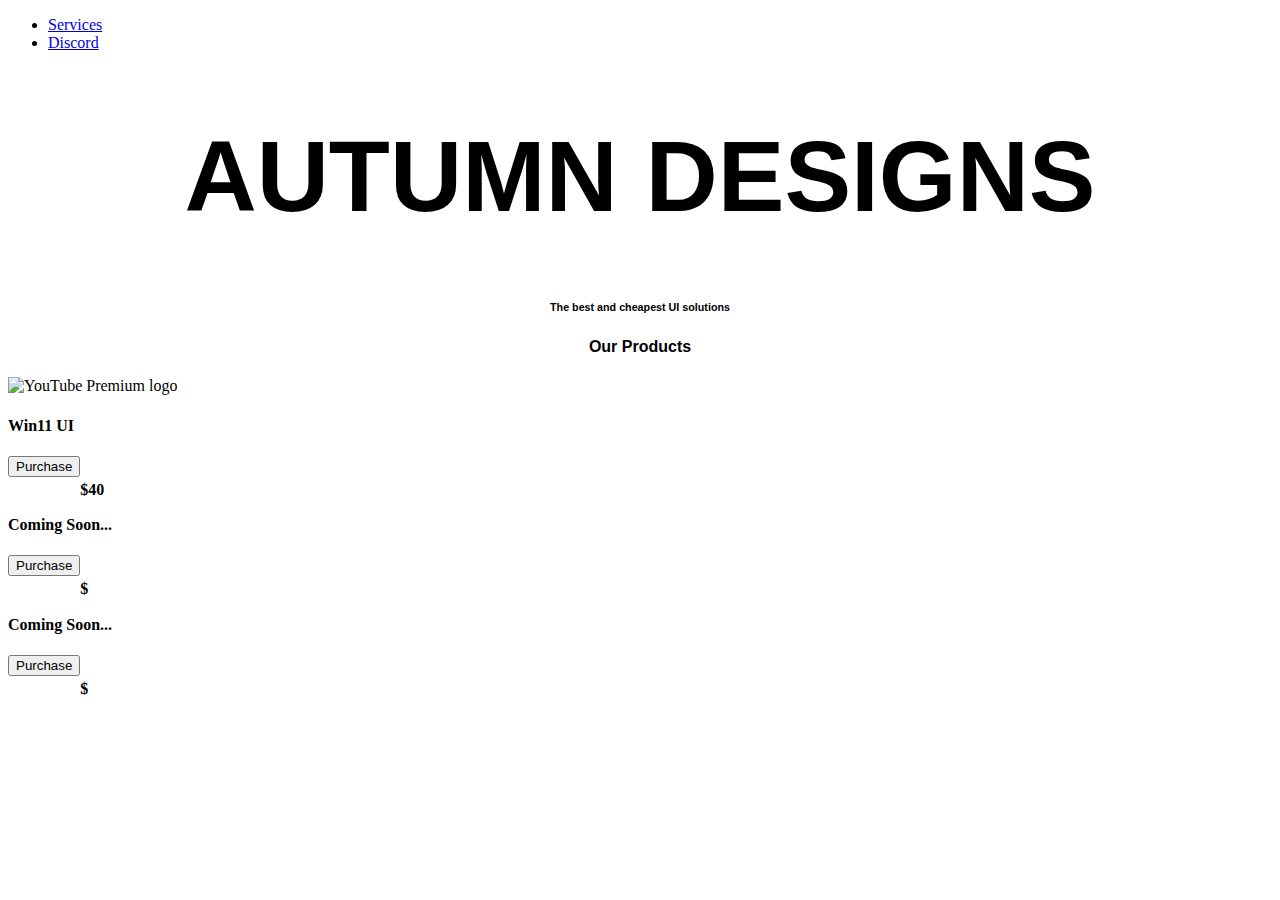
==== index.html @ ad72f868 "Add files via upload" ====
<!--
=========================================================
* * Black Dashboard - v1.0.1
=========================================================

* Product Page: https://www.creative-tim.com/product/black-dashboard
* Copyright 2019 Creative Tim (https://www.creative-tim.com)


* Coded by Creative Tim

=========================================================

* The above copyright notice and this permission notice shall be included in all copies or substantial portions of the Software.
-->
<!DOCTYPE html>
<html lang="en">

<head>
  <meta charset="utf-8" />
  <meta name="viewport" content="width=device-width, initial-scale=1, shrink-to-fit=no">
  <link rel="apple-touch-icon" sizes="76x76" href="./assets/img/apple-icon.png">
  <link rel="icon" type="image/png" href="./assets/img/favicon.png">
  <title>
    My Shop
  </title>
  <script src="https://cdn.sellix.io/static/js/embed.js"></script>
  <link href="https://cdn.sellix.io/static/css/embed.css" rel="stylesheet" />
  <script src="https://js.stripe.com/v3/"></script>
  <!--     Fonts and icons     -->
  <link href="https://fonts.googleapis.com/css?family=Poppins:200,300,400,600,700,800" rel="stylesheet" />
  <link href="https://use.fontawesome.com/releases/v5.0.6/css/all.css" rel="stylesheet">
  <!-- CSS Files -->
  <link href="./assets/css/black-dashboard.css?v=1.0.0" rel="stylesheet" />
  <style type="text/css">
    html::-webkit-scrollbar {
      width: 0 !important;
    }

    @-moz-document url-prefix() {
      html {
        scrollbar-width: none !important;
      }
    }
  </style>
</head>

<body class="">
  <div class="main-panel">
    <div class="container mt-5">
      <ul class="nav justify-content-end">
        <li class="nav-item">
          <a class="nav-link" href="./services.html">Services</a>
        </li>
        <li class="nav-item">
          <a class="nav-link" href="https://discord.gg/feCmjsmw6q">Discord</a>
        </li>
      </ul>

      <div class="content mt-5">
        <h1
          style="text-align:center; font-family: 'Gill Sans', 'Gill Sans MT', Calibri, 'Trebuchet MS', sans-serif; font-weight: bolder; font-size: 100px;">
          AUTUMN <span class="text-info">DESIGNS</span></h1>
        <h6
          style="text-align:center; font-family: 'Franklin Gothic Medium', 'Arial Narrow', Arial, sans-serif; font-weight: bolder;">
          The best and cheapest UI solutions</h6>
      </div>

      <div class="content mt-5">
        <h4
          style="text-align:center; font-family: 'Franklin Gothic Medium', 'Arial Narrow', Arial, sans-serif; font-weight: bolder;">
          Our <span class="text-info">Products</span>
        </h4>

        <div class="row ml-4 mt-4">

          <div class="card mr-4" style="width: 20rem;">
            <img class="card-img-top" src="https://cdn.discordapp.com/attachments/795516080126033962/1102182191573762149/image.png" alt="YouTube Premium logo">
            <div class="card-body">
              <h4 class="card-title">Win11 UI</h4>
              <button class="btn btn-primary mr-5 mt-5" data-checkout-mode="payment" data-price-id="" type="submit" alt="Buy Now with Sellix.io">
                Purchase
              </button><span
                class="ml-5" style="position: relative; top: 24px;"><strong>$40</strong></span>
            </div>
          </div>
          <div class="card mr-4" style="width: 20rem;">
            <img class="card-img-top" src="" alt="">
            <div class="card-body">
              <h4 class="card-title">Coming Soon...</h4>
              <button class="btn btn-primary mr-5 mt-5" data-sellix-product="5f58afdd16d3b" type="submit" alt="Buy Now with Sellix.io">
                Purchase
              </button><span
                class="ml-5" style="position: relative; top: 24px;"><strong>$</strong></span>
            </div>
          </div>
          <div class="card mr-4" style="width: 20rem;">
            <img class="card-img-top" src="" alt="">
            <div class="card-body">
              <h4 class="card-title">Coming Soon...</h4>
              <button class="btn btn-primary mr-5 mt-5" data-sellix-product="5f58afdd16d3b" type="submit" alt="Buy Now with Sellix.io">
                Purchase
              </button><span
                class="ml-5" style="position: relative; top: 24px;"><strong>$</strong></span>
            </div>
          </div>
        </div>
      </div>
        </div>


        
      </div>
    </div>
  </div>

  <script>
    var PUBLISHABLE_KEY = 'pk_test_mTgj1TJWUSsR7W96NjKLD0RD00MNUBKEeT';
    // Replace with the domain you want your users to be redirected back to after payment
    var DOMAIN = location.href.replace(/[^/]*$/, '');

    var stripe = Stripe(PUBLISHABLE_KEY);

    // Handle any errors from Checkout
    var handleResult = function (result) {
      if (result.error) {
        var displayError = document.getElementById('error-message');
        displayError.textContent = result.error.message;
      }
    };

    document.querySelectorAll('button').forEach(function (button) {
      button.addEventListener('click', function (e) {
        var mode = e.target.dataset.checkoutMode;
        var priceId = e.target.dataset.priceId;
        var items = [{ price: priceId, quantity: 1 }];

        // Make the call to Stripe.js to redirect to the checkout page
        // with the sku or plan ID.
        stripe
          .redirectToCheckout({
            mode: mode,
            lineItems: items,
            successUrl:
              DOMAIN + 'success.html?session_id={CHECKOUT_SESSION_ID}',
            cancelUrl:
              DOMAIN + 'canceled.html?session_id={CHECKOUT_SESSION_ID}',
          })
          .then(handleResult);
      });
    });
  </script>
</body>

</html>
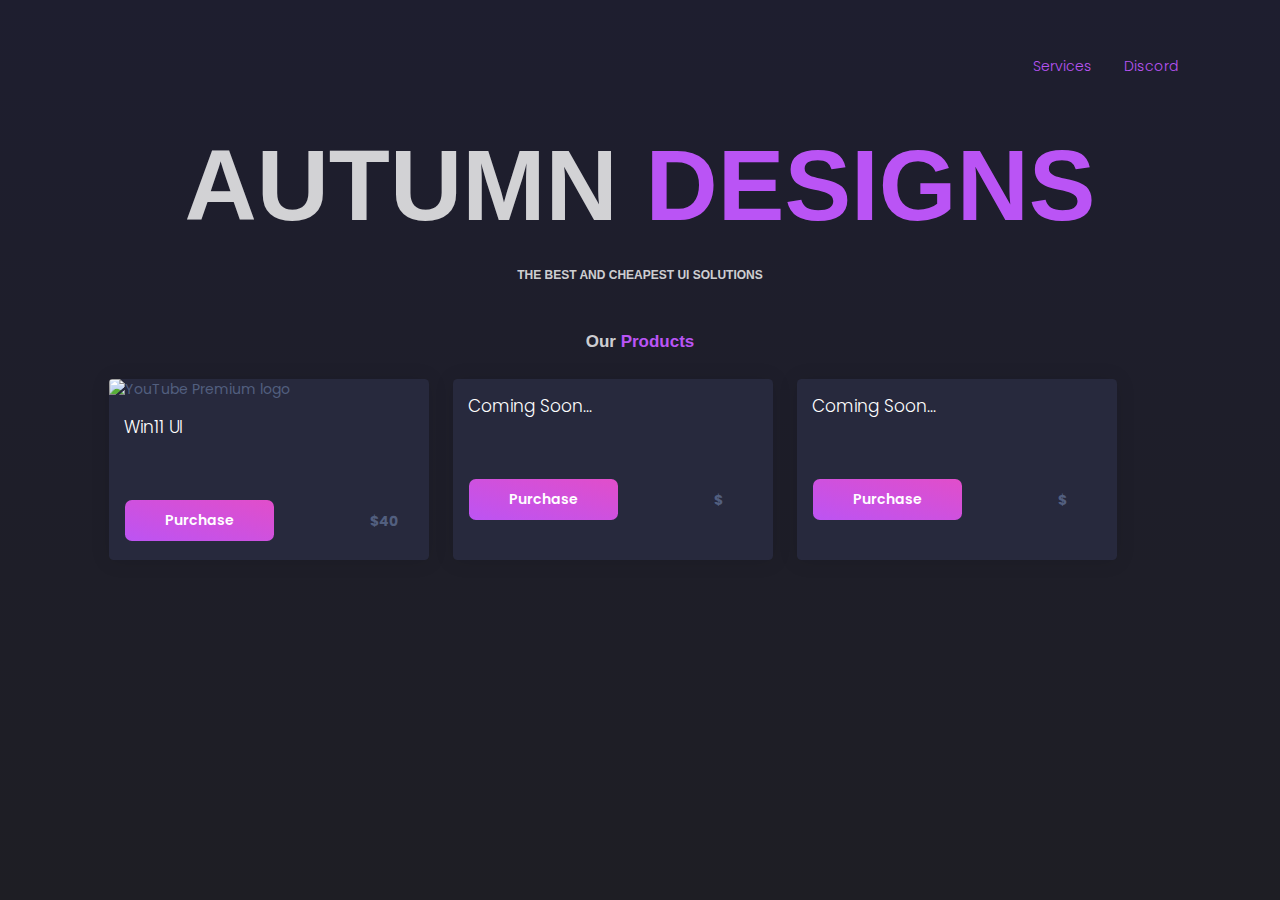
==== commit 8828601f: "Update index.html" ====
--- a/index.html
+++ b/index.html
@@ -88,7 +88,7 @@
             <img class="card-img-top" src="" alt="">
             <div class="card-body">
               <h4 class="card-title">Coming Soon...</h4>
-              <button class="btn btn-primary mr-5 mt-5" data-sellix-product="5f58afdd16d3b" type="submit" alt="Buy Now with Sellix.io">
+              <button class="btn btn-primary mr-5 mt-5" data-checkout-mode="payment" data-price-id="" type="submit" alt="Buy Now with Sellix.io">
                 Purchase
               </button><span
                 class="ml-5" style="position: relative; top: 24px;"><strong>$</strong></span>
@@ -98,7 +98,7 @@
             <img class="card-img-top" src="" alt="">
             <div class="card-body">
               <h4 class="card-title">Coming Soon...</h4>
-              <button class="btn btn-primary mr-5 mt-5" data-sellix-product="5f58afdd16d3b" type="submit" alt="Buy Now with Sellix.io">
+              <button class="btn btn-primary mr-5 mt-5" data-checkout-mode="payment" data-price-id="" type="submit" alt="Buy Now with Sellix.io">
                 Purchase
               </button><span
                 class="ml-5" style="position: relative; top: 24px;"><strong>$</strong></span>
@@ -152,4 +152,4 @@
   </script>
 </body>
 
-</html>+</html>
